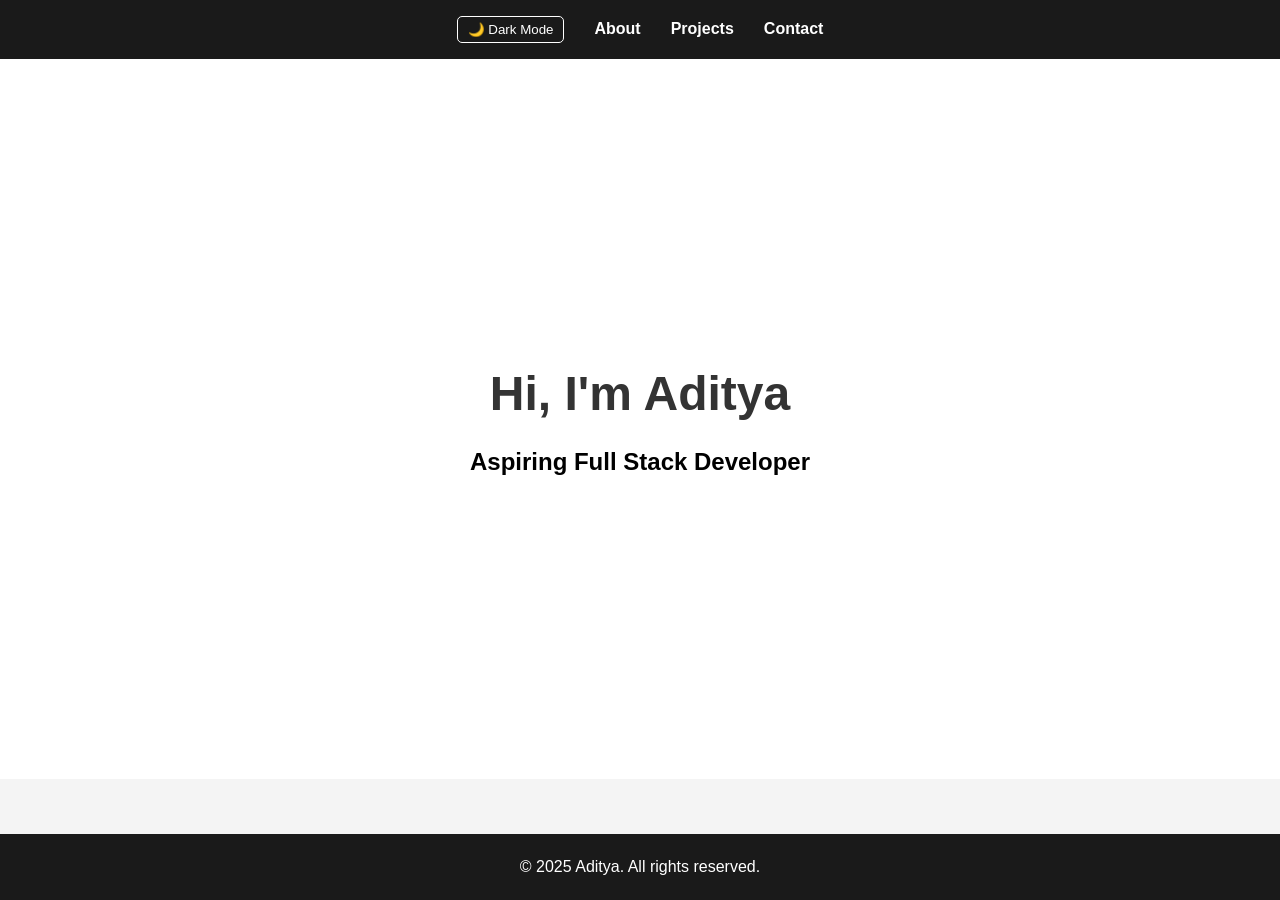
==== index.html @ 00f7a6db "Migrated code to Official Internship Repo" ====
<!DOCTYPE html>
<html lang="en">
<head>
    <link rel="stylesheet" href="style.css">
    <meta charset="UTF-8">
    <meta name="viewport" content="width=device-width, initial-scale=1.0">
    <title>Aditya | Full Stack Developer</title>
    <meta name="description" content="Portfolio of Aditya, a Full Stack Developer specializing in MERN stack.">
</head>
<body>
    <header>
        <nav>
            <ul>
                <button id="theme-toggle">🌙 Dark Mode</button>
                <li><a href="home">About</a></li>
                <li><a href="projects">Projects</a></li>
                <li><a href="contact">Contact</a></li>
            </ul>
        </nav>
    </header>
    <main>
        <section class="hero">
        <h1>Hi, I'm Aditya</h1>
        <h2>Aspiring Full Stack Developer</h2>
        </section>
    </main>
    <footer>
        <p>&copy; 2025 Aditya. All rights reserved.</p>
    </footer>
</body>
    <script src="script.js"></script>

</html>
---- style.css ----
* {
    margin: 0;
    padding: 0;
    box-sizing: border-box; 
}

body {
    font-family: 'Segoe UI', Tahoma, Geneva, Verdana, sans-serif;
    line-height: 1.6;
    background-color: #f4f4f4;
    
    min-height: 100vh;      
    display: flex;          
    flex-direction: column; 
}


nav {
    background-color: #1a1a1a; 
    color: white;
    padding: 1rem;
    position: sticky; 
    top: 0;
}

nav ul {
    list-style: none;
    display: flex; 
    justify-content: center;
    gap: 30px;
}

nav a {
    color: white;
    text-decoration: none;
    font-weight: bold;
}

.hero {
    height: 80vh; 
    background-color: #ffffff;
    display: flex;
    flex-direction: column;
    justify-content: center;
    align-items: center;
    text-align: center;
}

.hero h1 {
    font-size: 3rem;
    margin-bottom: 10px;
    color: #333;
}

.hero p {
    font-size: 1.2rem;
    color: #666;
}

footer {
    background-color: #1a1a1a;
    color: white;
    text-align: center;
    padding: 20px;
    margin-top: auto;
}

/* Dark Mode Styles */
.dark-mode {
    background-color: #121212;
    color: white;
}

.dark-mode nav {
    background-color: #000;
}

.dark-mode .hero {
    background-color: #1e1e1e;
    border-bottom: 5px solid #1e1e1e;
}

.dark-mode .hero h1 {
    color: white;
}

/* Button Styling (Optional but looks nice) */
#theme-toggle {
    background: none;
    border: 1px solid white;
    color: white;
    padding: 5px 10px;
    cursor: pointer;
    border-radius: 5px;
}
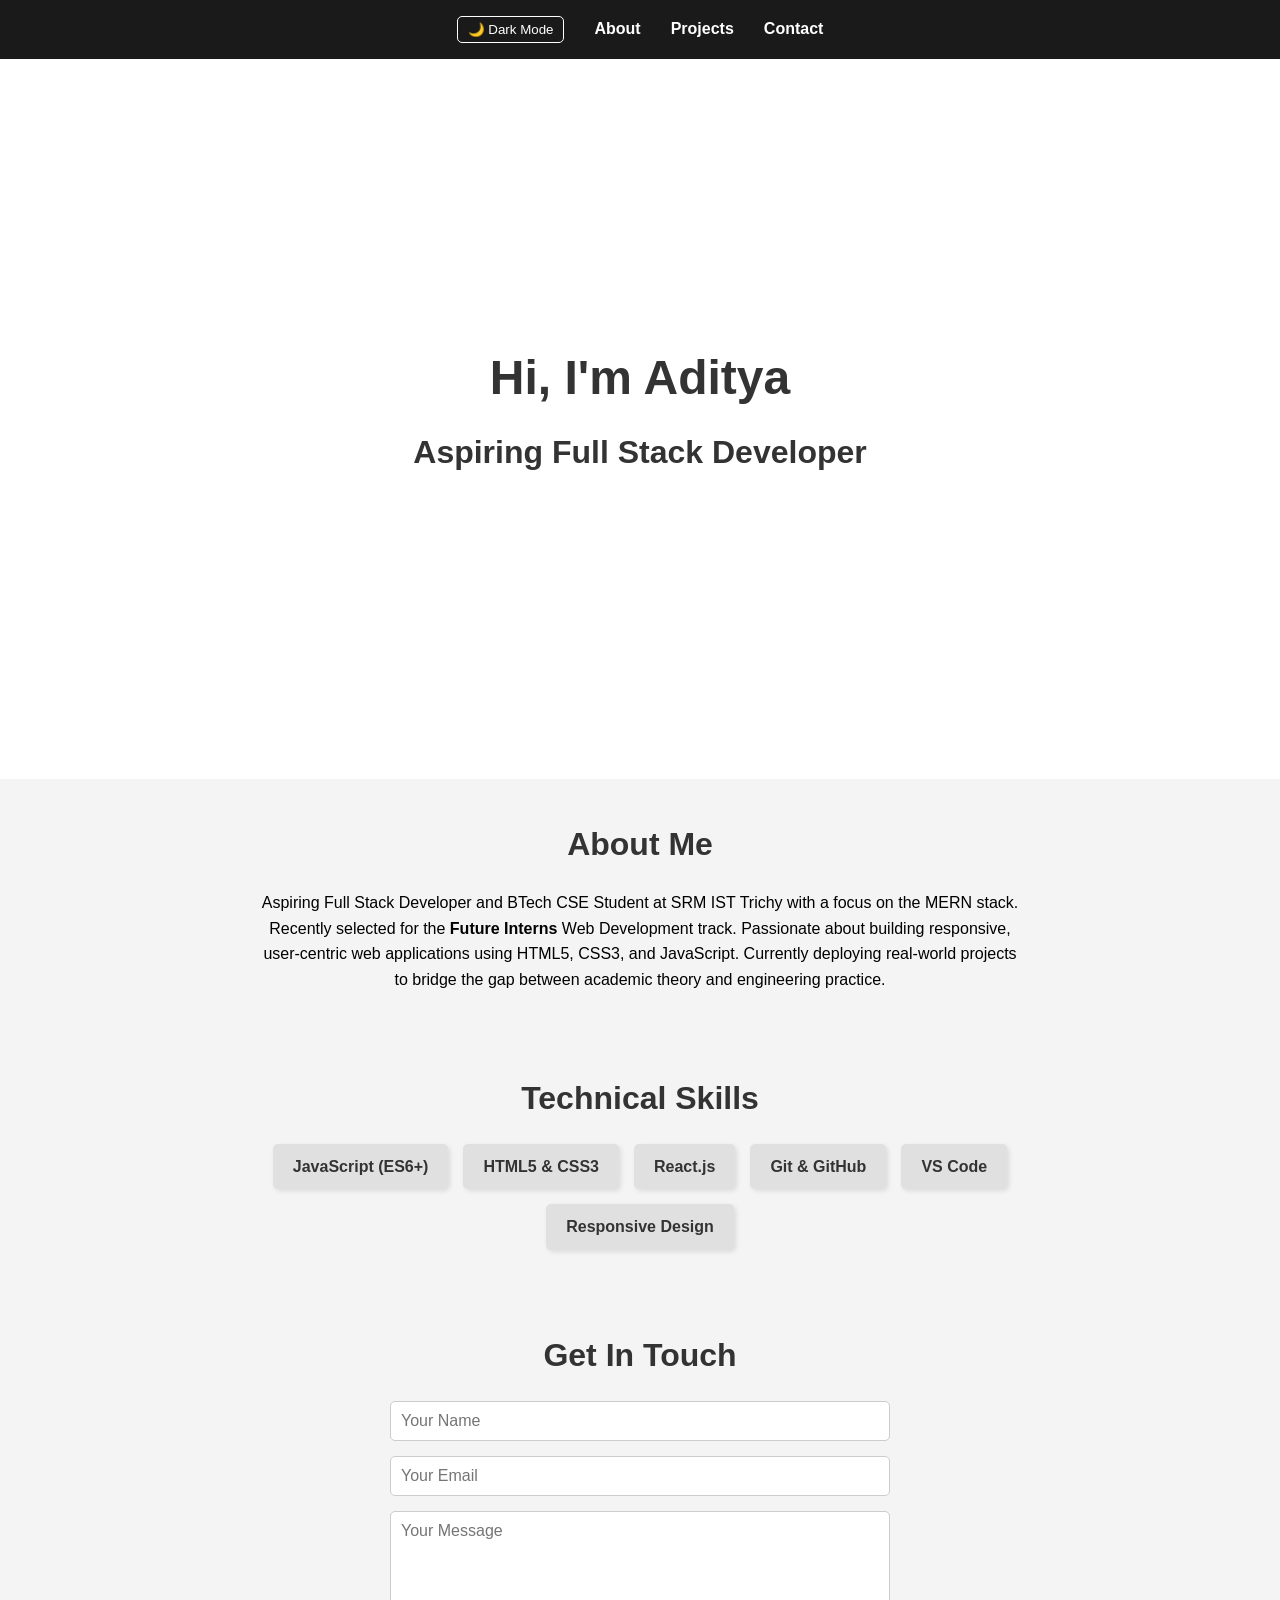
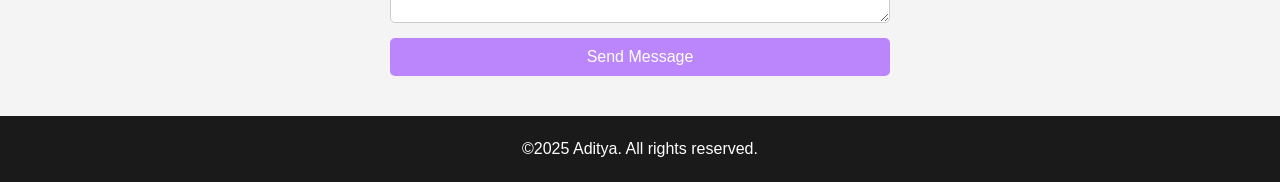
==== commit ab514a55: "Day 4: Added About, Skills, and Contact sections" ====
--- a/index.html
+++ b/index.html
@@ -23,9 +23,38 @@
         <h1>Hi, I'm Aditya</h1>
         <h2>Aspiring Full Stack Developer</h2>
         </section>
+        <section id="about" class="container">
+    <h2>About Me</h2>
+    <p>
+        Aspiring Full Stack Developer and BTech CSE Student at SRM IST Trichy with a focus on the MERN stack. 
+        Recently selected for the <strong>Future Interns</strong> Web Development track. 
+        Passionate about building responsive, user-centric web applications using HTML5, CSS3, and JavaScript. 
+        Currently deploying real-world projects to bridge the gap between academic theory and engineering practice.
+    </p>
+</section>
+<section id="skills" class="container">
+    <h2>Technical Skills</h2>
+    <div class="skills-grid">
+        <div class="skill-card">JavaScript (ES6+)</div>
+        <div class="skill-card">HTML5 & CSS3</div>
+        <div class="skill-card">React.js</div>
+        <div class="skill-card">Git & GitHub</div>
+        <div class="skill-card">VS Code</div>
+        <div class="skill-card">Responsive Design</div>
+    </div>
+</section>
+<section id="contact" class="container">
+    <h2>Get In Touch</h2>
+    <form class="contact-form">
+        <input type="text" placeholder="Your Name" required>
+        <input type="email" placeholder="Your Email" required>
+        <textarea placeholder="Your Message" rows="5" required></textarea>
+        <button type="submit">Send Message</button>
+    </form>
+</section>
     </main>
     <footer>
-        <p>&copy; 2025 Aditya. All rights reserved.</p>
+        <p>&copy;2025 Aditya. All rights reserved.</p>
     </footer>
 </body>
     <script src="script.js"></script>
--- a/style.css
+++ b/style.css
@@ -65,7 +65,7 @@
     margin-top: auto;
 }
 
-/* Dark Mode Styles */
+
 .dark-mode {
     background-color: #121212;
     color: white;
@@ -84,7 +84,6 @@
     color: white;
 }
 
-/* Button Styling (Optional but looks nice) */
 #theme-toggle {
     background: none;
     border: 1px solid white;
@@ -93,3 +92,86 @@
     cursor: pointer;
     border-radius: 5px;
 }
+
+/* SECTION STYLING */
+section.container {
+    padding: 40px 20px;
+    max-width: 800px;
+    margin: 0 auto; /* Centers the content */
+    text-align: center;
+}
+
+section h2 {
+    font-size: 2rem;
+    margin-bottom: 20px;
+    color: #333;
+}
+
+/* SKILLS GRID */
+.skills-grid {
+    display: flex;
+    justify-content: center;
+    flex-wrap: wrap; /* Allows items to wrap to next line on mobile */
+    gap: 15px;
+}
+
+.skill-card {
+    background: #e0e0e0;
+    padding: 10px 20px;
+    border-radius: 5px;
+    font-weight: bold;
+    color: #333;
+    box-shadow: 2px 2px 5px rgba(0,0,0,0.1);
+}
+
+/* DARK MODE ADJUSTMENTS FOR NEW SECTIONS */
+.dark-mode section h2 {
+    color: white;
+}
+
+.dark-mode .skill-card {
+    background: #333;
+    color: white;
+    box-shadow: 2px 2px 5px rgba(0,0,0,0.5);
+}
+
+/* CONTACT FORM STYLING */
+.contact-form {
+    display: flex;
+    flex-direction: column;
+    gap: 15px;
+    max-width: 500px;
+    margin: 0 auto; /* Centers the form */
+}
+
+.contact-form input,
+.contact-form textarea {
+    padding: 10px;
+    border: 1px solid #ccc;
+    border-radius: 5px;
+    font-size: 1rem;
+    font-family: inherit;
+}
+
+.contact-form button {
+    padding: 10px 20px;
+    background-color: #bb86fc; /* Purple accent */
+    color: white;
+    border: none;
+    border-radius: 5px;
+    cursor: pointer;
+    font-size: 1rem;
+    transition: background 0.3s;
+}
+
+.contact-form button:hover {
+    background-color: #9955e8; /* Darker purple on hover */
+}
+
+/* DARK MODE ADJUSTMENTS FOR FORM */
+.dark-mode .contact-form input,
+.dark-mode .contact-form textarea {
+    background-color: #333;
+    color: white;
+    border: 1px solid #555;
+}
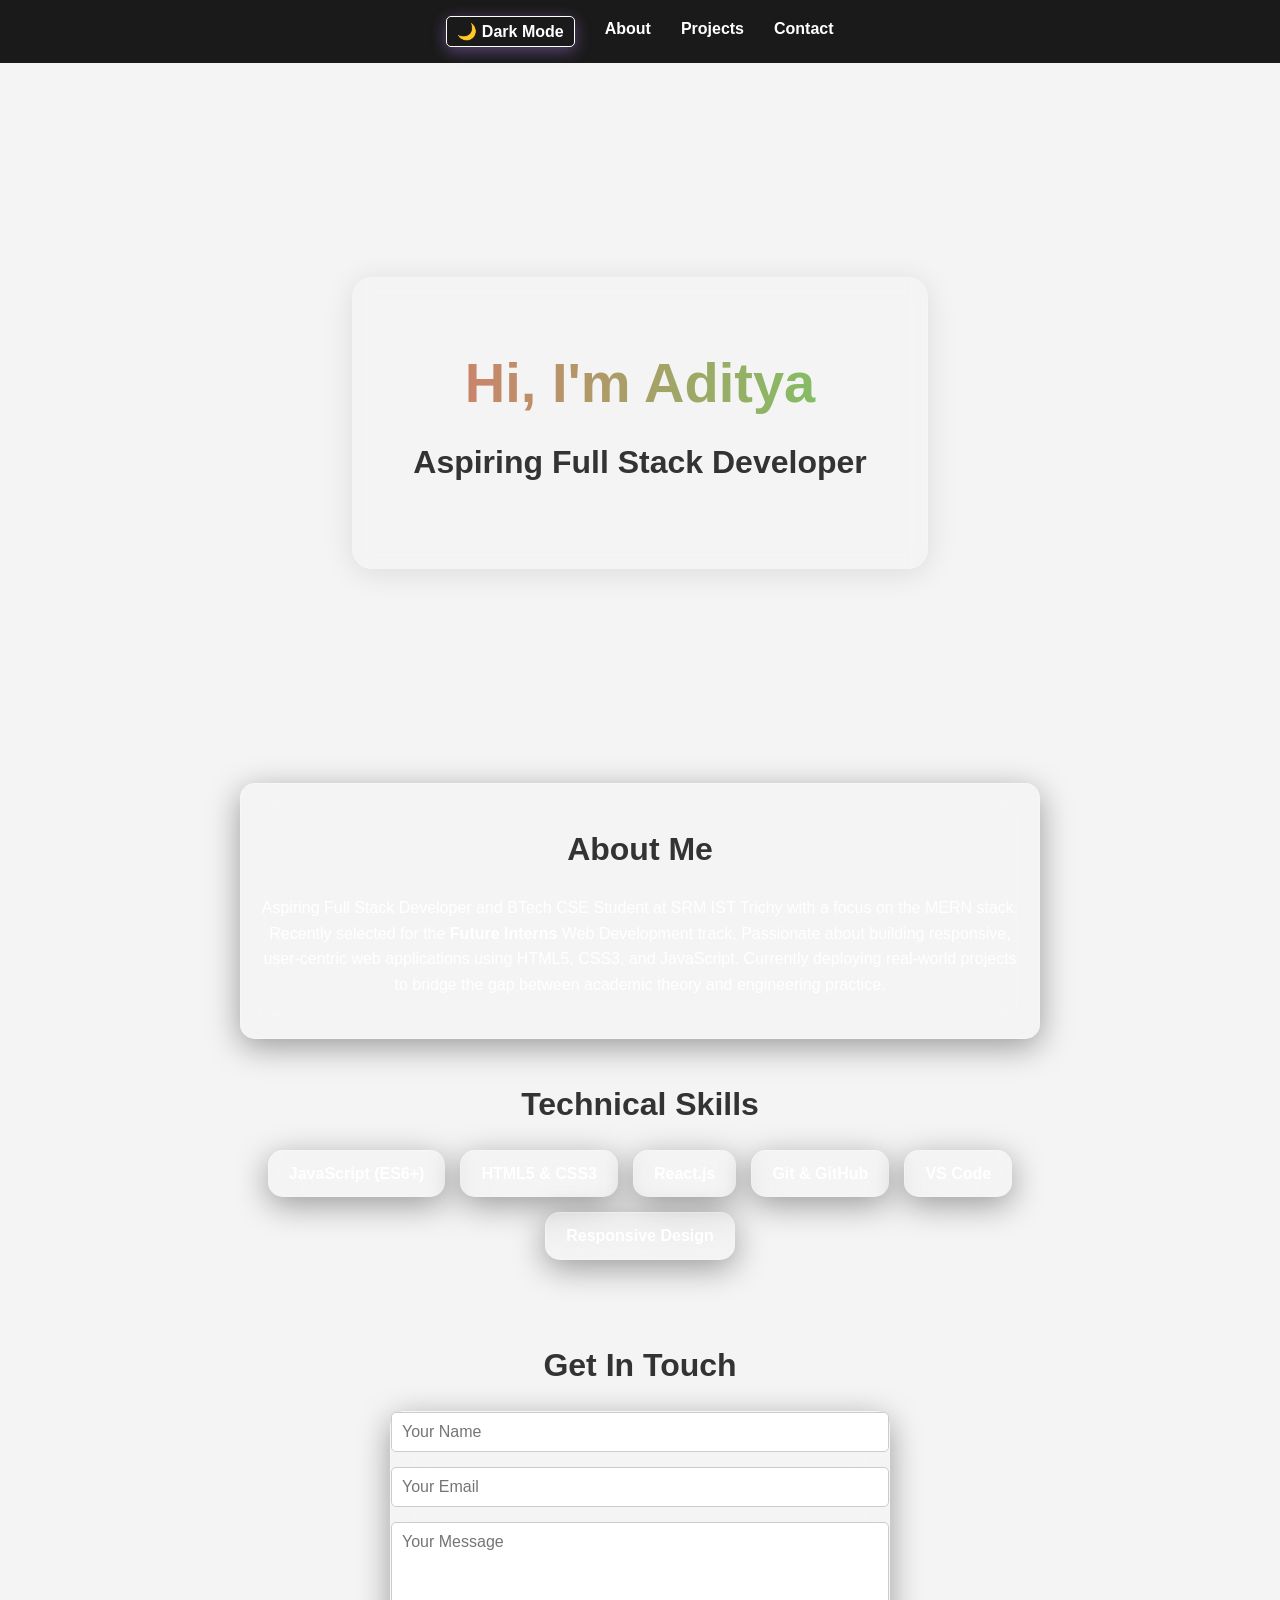
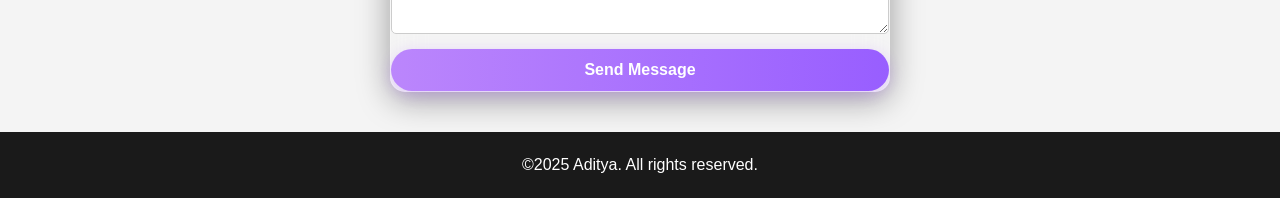
==== commit 60db2375: "Day 4 update: Added Glassmorphism and Background Image" ====
--- a/index.html
+++ b/index.html
@@ -20,8 +20,10 @@
     </header>
     <main>
         <section class="hero">
-        <h1>Hi, I'm Aditya</h1>
-        <h2>Aspiring Full Stack Developer</h2>
+            <div class="glass-box">
+                <h1>Hi, I'm Aditya</h1>
+                <h2>Aspiring Full Stack Developer</h2>
+            </div>
         </section>
         <section id="about" class="container">
     <h2>About Me</h2>
--- a/style.css
+++ b/style.css
@@ -38,7 +38,8 @@
 
 .hero {
     height: 80vh; 
-    background-color: #ffffff;
+    background-color: transparent
+    padding: 150px 20px;;
     display: flex;
     flex-direction: column;
     justify-content: center;
@@ -47,9 +48,16 @@
 }
 
 .hero h1 {
-    font-size: 3rem;
+    font-size: 3.5rem;
     margin-bottom: 10px;
-    color: #333;
+    
+    /* THE MAGIC TRICK */
+    background: linear-gradient(90deg, #d47c6b, #7bc463);
+    -webkit-background-clip: text;
+    background-clip: text;
+    color: transparent; /* Hides the white text so the gradient shows */
+    
+    font-weight: 800; /* Make it thick */
 }
 
 .hero p {
@@ -66,22 +74,19 @@
 }
 
 
-.dark-mode {
-    background-color: #121212;
-    color: white;
+body.dark-mode {
+    background-color: #050505;
+    background-image:
+    linear-gradient(rgba(0,0,0,0.7), rgba(0,0,0,0.7)), url("bg.jpg");
+    background-size: cover;
+    background-position: center;
+    background-attachment: fixed;
+    color: white;
+    min-height: 100vh;
 }
 
 .dark-mode nav {
     background-color: #000;
-}
-
-.dark-mode .hero {
-    background-color: #1e1e1e;
-    border-bottom: 5px solid #1e1e1e;
-}
-
-.dark-mode .hero h1 {
-    color: white;
 }
 
 #theme-toggle {
@@ -132,7 +137,7 @@
 .dark-mode .skill-card {
     background: #333;
     color: white;
-    box-shadow: 2px 2px 5px rgba(0,0,0,0.5);
+    box-shadow: 2px 2px 5px rgba(192, 105, 229, 0.5);
 }
 
 /* CONTACT FORM STYLING */
@@ -153,19 +158,21 @@
     font-family: inherit;
 }
 
-.contact-form button {
-    padding: 10px 20px;
-    background-color: #bb86fc; /* Purple accent */
-    color: white;
+button, .contact-form button {
+    background: linear-gradient(90deg, #bb86fc, #985eff);
     border: none;
-    border-radius: 5px;
+    border-radius: 50px; /* Capsule shape */
+    padding: 12px 30px;
+    font-size: 1rem;
+    font-weight: bold;
+    color: white;
     cursor: pointer;
-    font-size: 1rem;
-    transition: background 0.3s;
-}
-
-.contact-form button:hover {
-    background-color: #9955e8; /* Darker purple on hover */
+    box-shadow: 0 4px 15px rgba(187, 134, 252, 0.4); /* Glowing Shadow */
+    transition: transform 0.2s;
+}
+
+button:hover {
+    transform: scale(1.05); /* Slightly grow on hover */
 }
 
 /* DARK MODE ADJUSTMENTS FOR FORM */
@@ -175,3 +182,48 @@
     color: white;
     border: 1px solid #555;
 }
+
+/* GLASSMORPHISM CARD STYLE */
+.skill-card, 
+.contact-form, 
+#about {
+    background: rgba(255, 255, 255, 0.03); /* 3% White (See-through) */
+    backdrop-filter: blur(16px);
+    -webkit-backdrop-filter: blur(16px); /* The Blur Effect */
+    border: 1px solid rgba(255, 255, 255, 0.15); /* Thin shiny border */
+    border-top: 1px solid rgba(255, 255, 255, 0.3);
+    border-left: 1px solid rgba(255, 255, 255,0.3);
+    box-shadow: 0 8px 32px 0 rgba(0, 0, 0, 0.37); /* Soft shadow */
+    border-radius: 15px;
+    color: white;
+    transition: transform 0.3s ease, box-shadow 0.3s ease;
+}
+
+/* HOVER EFFECT (Make them float) */
+.skill-card:hover {
+    transform: translateY(-10px); /* Move up */
+    box-shadow: 0 10px 40px rgba(187, 134, 252, 0.2); /* Purple Glow */
+    border-color: #bb86fc;
+}
+
+.glass-box {
+    padding: 60px;
+    background : rgba(255,255,255,0.03);
+    backdrop-filter: blur(10px);
+    -webkit-backdrop-filter: blur(10px);
+    border-radius: 20px;
+    border : 1px solid rgba(255,255,255,0.1);
+    box-shadow: 0 4px 30px rgba(0,0,0,0.1);
+}
+
+.hero, .dark-mode .hero {
+    background-color: transparent !important;
+    border: none !important;
+}
+
+.hero h1, .dark-mode .hero h1 {
+    background: liners-gradient(90deg, #bb86fc, #00d4ff);
+    -webkit-background-clip: text;
+    background-clip: text;
+    color: transparent;
+}
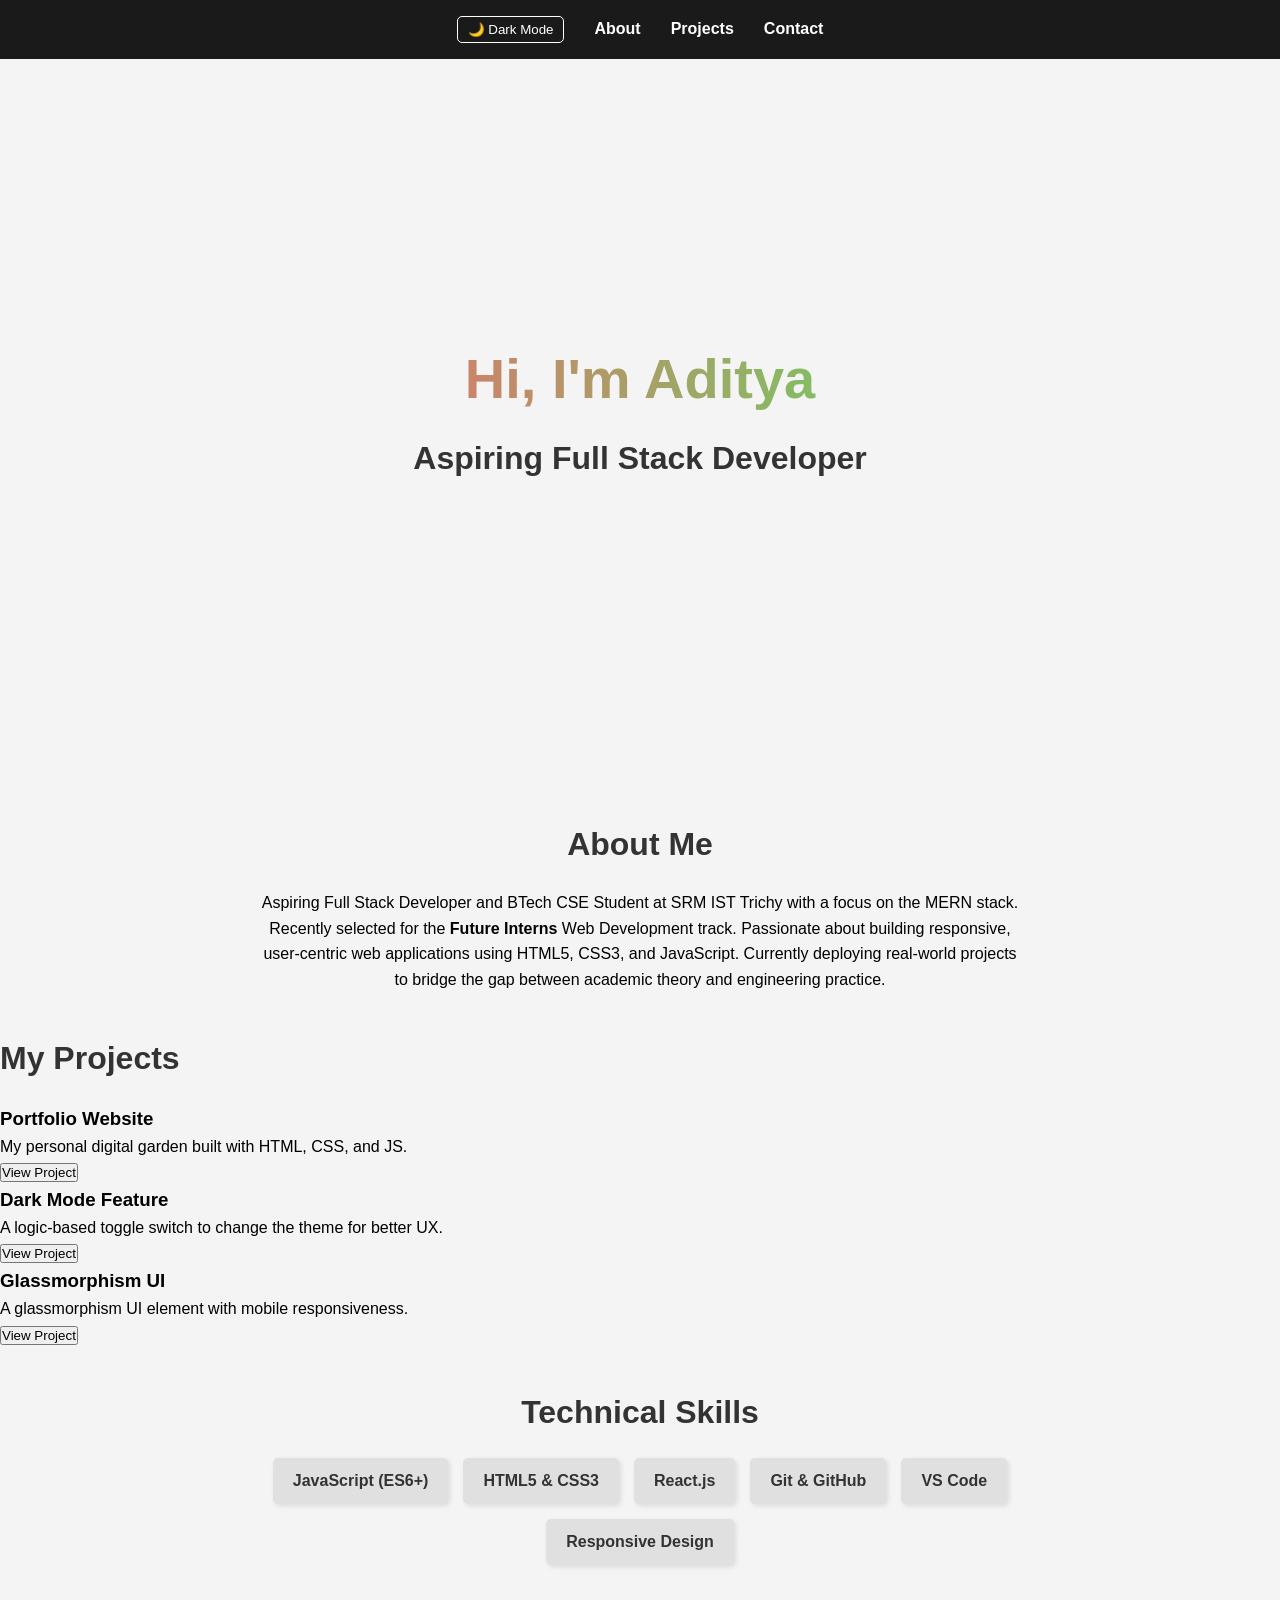
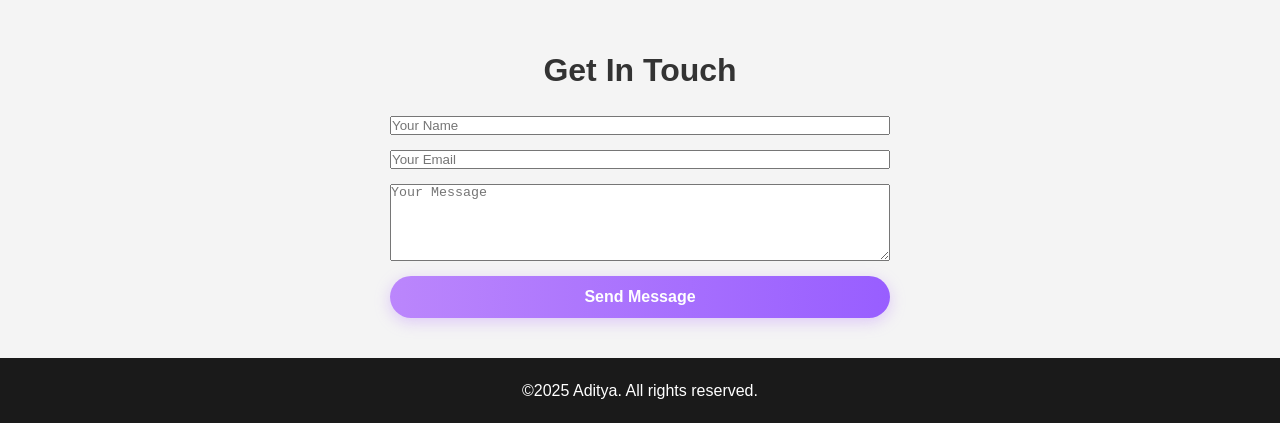
==== commit 14be3c73: "Day 6: Added dynamic project rendering" ====
--- a/index.html
+++ b/index.html
@@ -34,6 +34,12 @@
         Currently deploying real-world projects to bridge the gap between academic theory and engineering practice.
     </p>
 </section>
+
+<section id="projects">
+    <h2>My Projects</h2>
+    <div id="projects-container" class="project-grid"></div>
+</section>
+
 <section id="skills" class="container">
     <h2>Technical Skills</h2>
     <div class="skills-grid">
@@ -45,6 +51,7 @@
         <div class="skill-card">Responsive Design</div>
     </div>
 </section>
+
 <section id="contact" class="container">
     <h2>Get In Touch</h2>
     <form class="contact-form">
@@ -54,11 +61,11 @@
         <button type="submit">Send Message</button>
     </form>
 </section>
+
     </main>
     <footer>
         <p>&copy;2025 Aditya. All rights reserved.</p>
     </footer>
+        <script src="script.js"></script>
 </body>
-    <script src="script.js"></script>
-
 </html>
--- a/style.css
+++ b/style.css
@@ -51,13 +51,13 @@
     font-size: 3.5rem;
     margin-bottom: 10px;
     
-    /* THE MAGIC TRICK */
+   
     background: linear-gradient(90deg, #d47c6b, #7bc463);
     -webkit-background-clip: text;
     background-clip: text;
-    color: transparent; /* Hides the white text so the gradient shows */
-    
-    font-weight: 800; /* Make it thick */
+    color: transparent; 
+    
+    font-weight: 800;
 }
 
 .hero p {
@@ -98,11 +98,11 @@
     border-radius: 5px;
 }
 
-/* SECTION STYLING */
+
 section.container {
     padding: 40px 20px;
     max-width: 800px;
-    margin: 0 auto; /* Centers the content */
+    margin: 0 auto; 
     text-align: center;
 }
 
@@ -112,11 +112,11 @@
     color: #333;
 }
 
-/* SKILLS GRID */
+
 .skills-grid {
     display: flex;
     justify-content: center;
-    flex-wrap: wrap; /* Allows items to wrap to next line on mobile */
+    flex-wrap: wrap;
     gap: 15px;
 }
 
@@ -129,7 +129,7 @@
     box-shadow: 2px 2px 5px rgba(0,0,0,0.1);
 }
 
-/* DARK MODE ADJUSTMENTS FOR NEW SECTIONS */
+
 .dark-mode section h2 {
     color: white;
 }
@@ -140,14 +140,13 @@
     box-shadow: 2px 2px 5px rgba(192, 105, 229, 0.5);
 }
 
-/* CONTACT FORM STYLING */
+
 .contact-form {
     display: flex;
     flex-direction: column;
     gap: 15px;
     max-width: 500px;
-    margin: 0 auto; /* Centers the form */
-}
+    margin: 0 auto;
 
 .contact-form input,
 .contact-form textarea {
@@ -161,21 +160,21 @@
 button, .contact-form button {
     background: linear-gradient(90deg, #bb86fc, #985eff);
     border: none;
-    border-radius: 50px; /* Capsule shape */
+    border-radius: 50px;
     padding: 12px 30px;
     font-size: 1rem;
     font-weight: bold;
     color: white;
     cursor: pointer;
-    box-shadow: 0 4px 15px rgba(187, 134, 252, 0.4); /* Glowing Shadow */
+    box-shadow: 0 4px 15px rgba(187, 134, 252, 0.4);
     transition: transform 0.2s;
 }
 
 button:hover {
-    transform: scale(1.05); /* Slightly grow on hover */
-}
-
-/* DARK MODE ADJUSTMENTS FOR FORM */
+    transform: scale(1.05);
+}
+
+
 .dark-mode .contact-form input,
 .dark-mode .contact-form textarea {
     background-color: #333;
@@ -183,26 +182,26 @@
     border: 1px solid #555;
 }
 
-/* GLASSMORPHISM CARD STYLE */
+
 .skill-card, 
 .contact-form, 
-#about {
-    background: rgba(255, 255, 255, 0.03); /* 3% White (See-through) */
+#about { 
+    background: rgba(255, 255, 255, 0.03);
     backdrop-filter: blur(16px);
-    -webkit-backdrop-filter: blur(16px); /* The Blur Effect */
-    border: 1px solid rgba(255, 255, 255, 0.15); /* Thin shiny border */
+    -webkit-backdrop-filter: blur(16px); 
+    border: 1px solid rgba(255, 255, 255, 0.15); 
     border-top: 1px solid rgba(255, 255, 255, 0.3);
     border-left: 1px solid rgba(255, 255, 255,0.3);
-    box-shadow: 0 8px 32px 0 rgba(0, 0, 0, 0.37); /* Soft shadow */
+    box-shadow: 0 8px 32px 0 rgba(0, 0, 0, 0.37); 
     border-radius: 15px;
     color: white;
     transition: transform 0.3s ease, box-shadow 0.3s ease;
 }
 
-/* HOVER EFFECT (Make them float) */
+
 .skill-card:hover {
-    transform: translateY(-10px); /* Move up */
-    box-shadow: 0 10px 40px rgba(187, 134, 252, 0.2); /* Purple Glow */
+    transform: translateY(-10px);
+    box-shadow: 0 10px 40px rgba(187, 134, 252, 0.2); 
     border-color: #bb86fc;
 }
 
@@ -227,3 +226,60 @@
     background-clip: text;
     color: transparent;
 }
+
+
+@media (max-width: 768px) {
+    
+   
+    .hero h1 {
+        font-size: 2.5rem; 
+    }
+
+    
+    .glass-box, section.container {
+        padding: 30px 20px; 
+        width: 95%; 
+    }
+
+    
+    nav ul {
+        flex-direction: column;
+        gap: 15px;
+        padding-bottom: 10px;
+    }
+}
+
+section h2 {
+    text-align: center;
+    margin-top: 40px;
+    margin-bottom: 20px;
+    font-size: 2.5rem;
+}
+
+
+.project-card {
+    background: rgba(255, 255, 255, 0.05); 
+    backdrop-filter: blur(10px);
+    -webkit-backdrop-filter: blur(10px);
+    
+    padding: 20px;
+    border-radius: 15px;
+    
+    
+    margin: 10px;
+    
+    border: 1px solid rgba(255, 255, 255, 0.1);
+    min-width: 250px;
+    text-align: center;
+    flex: 1;
+    box-shadow: 0 4px 15px rgba(0,0,0,0.2);
+    color: white;
+}
+
+#projects-container {
+    display: flex;
+    gap: 20px;
+    flex-wrap: wrap;
+    justify-content: center;
+    padding : 20px;
+}
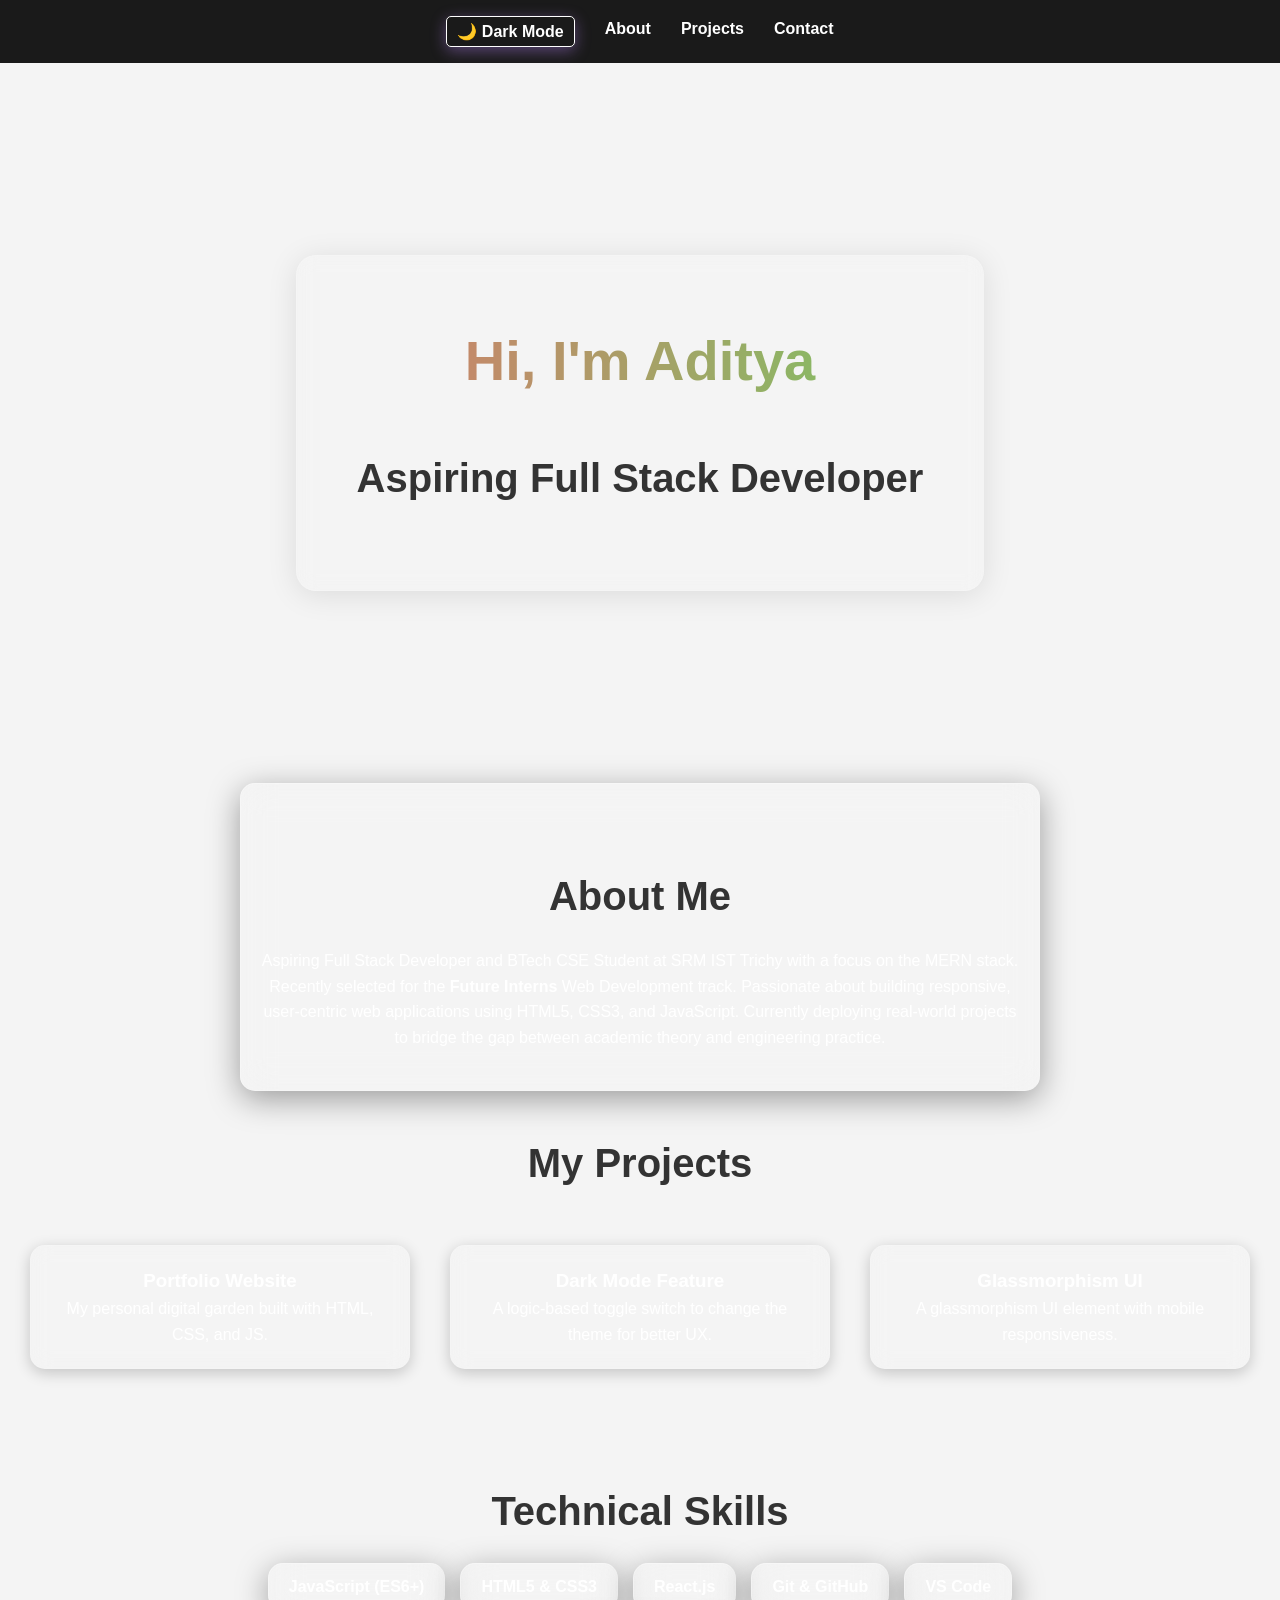
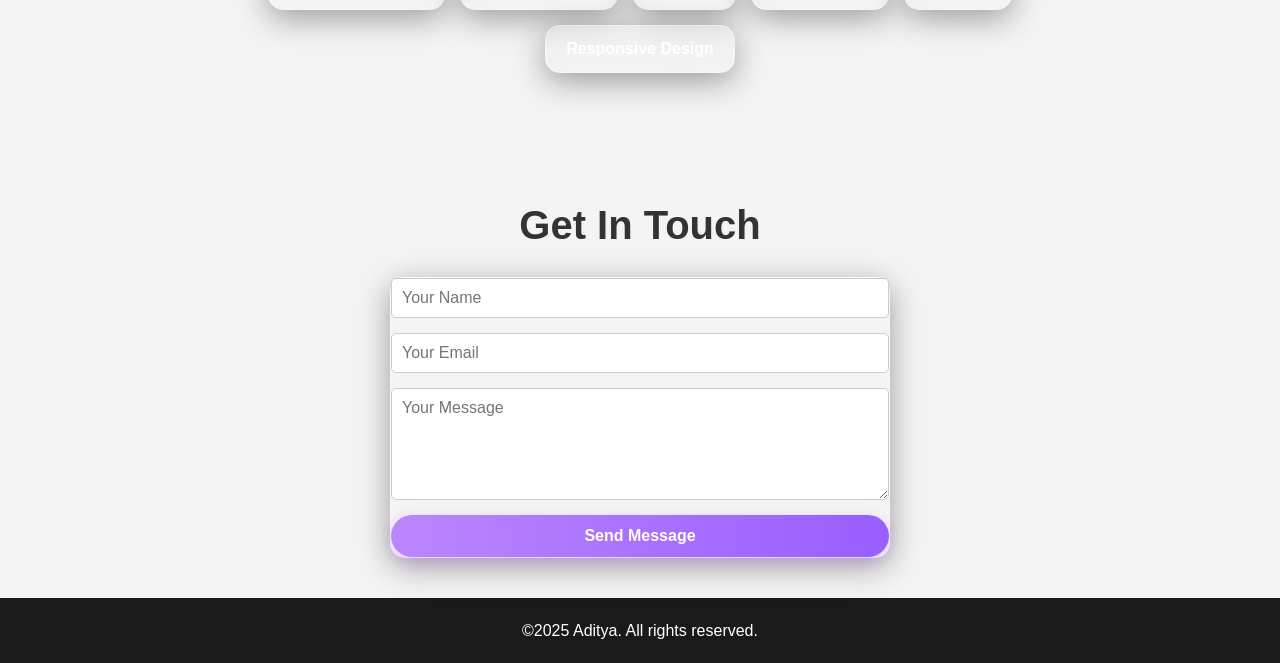
==== commit 83812fa2: "Day 6 update 2: Giving finishing touches to the nav bar" ====
--- a/index.html
+++ b/index.html
@@ -12,9 +12,9 @@
         <nav>
             <ul>
                 <button id="theme-toggle">🌙 Dark Mode</button>
-                <li><a href="home">About</a></li>
-                <li><a href="projects">Projects</a></li>
-                <li><a href="contact">Contact</a></li>
+                <li><a href="#about">About</a></li>
+                <li><a href="#projects">Projects</a></li>
+                <li><a href="#contact">Contact</a></li>
             </ul>
         </nav>
     </header>
--- a/style.css
+++ b/style.css
@@ -38,8 +38,8 @@
 
 .hero {
     height: 80vh; 
-    background-color: transparent
-    padding: 150px 20px;;
+    background-color: transparent;
+    padding: 150px 20px;
     display: flex;
     flex-direction: column;
     justify-content: center;
@@ -51,11 +51,10 @@
     font-size: 3.5rem;
     margin-bottom: 10px;
     
-   
     background: linear-gradient(90deg, #d47c6b, #7bc463);
     -webkit-background-clip: text;
     background-clip: text;
-    color: transparent; 
+    color: transparent;
     
     font-weight: 800;
 }
@@ -98,11 +97,11 @@
     border-radius: 5px;
 }
 
-
+/* SECTION STYLING */
 section.container {
     padding: 40px 20px;
     max-width: 800px;
-    margin: 0 auto; 
+    margin: 0 auto; /* Centers the content */
     text-align: center;
 }
 
@@ -112,11 +111,11 @@
     color: #333;
 }
 
-
+/* SKILLS GRID */
 .skills-grid {
     display: flex;
     justify-content: center;
-    flex-wrap: wrap;
+    flex-wrap: wrap; /* Allows items to wrap to next line on mobile */
     gap: 15px;
 }
 
@@ -129,7 +128,7 @@
     box-shadow: 2px 2px 5px rgba(0,0,0,0.1);
 }
 
-
+/* DARK MODE ADJUSTMENTS FOR NEW SECTIONS */
 .dark-mode section h2 {
     color: white;
 }
@@ -140,13 +139,14 @@
     box-shadow: 2px 2px 5px rgba(192, 105, 229, 0.5);
 }
 
-
+/* CONTACT FORM STYLING */
 .contact-form {
     display: flex;
     flex-direction: column;
     gap: 15px;
     max-width: 500px;
-    margin: 0 auto;
+    margin: 0 auto; /* Centers the form */
+}
 
 .contact-form input,
 .contact-form textarea {
@@ -160,21 +160,21 @@
 button, .contact-form button {
     background: linear-gradient(90deg, #bb86fc, #985eff);
     border: none;
-    border-radius: 50px;
+    border-radius: 50px; /* Capsule shape */
     padding: 12px 30px;
     font-size: 1rem;
     font-weight: bold;
     color: white;
     cursor: pointer;
-    box-shadow: 0 4px 15px rgba(187, 134, 252, 0.4);
+    box-shadow: 0 4px 15px rgba(187, 134, 252, 0.4); /* Glowing Shadow */
     transition: transform 0.2s;
 }
 
 button:hover {
-    transform: scale(1.05);
-}
-
-
+    transform: scale(1.05); /* Slightly grow on hover */
+}
+
+/* DARK MODE ADJUSTMENTS FOR FORM */
 .dark-mode .contact-form input,
 .dark-mode .contact-form textarea {
     background-color: #333;
@@ -182,26 +182,26 @@
     border: 1px solid #555;
 }
 
-
+/* GLASSMORPHISM CARD STYLE */
 .skill-card, 
 .contact-form, 
-#about { 
-    background: rgba(255, 255, 255, 0.03);
+#about {
+    background: rgba(255, 255, 255, 0.03); /* 3% White (See-through) */
     backdrop-filter: blur(16px);
-    -webkit-backdrop-filter: blur(16px); 
-    border: 1px solid rgba(255, 255, 255, 0.15); 
+    -webkit-backdrop-filter: blur(16px); /* The Blur Effect */
+    border: 1px solid rgba(255, 255, 255, 0.15); /* Thin shiny border */
     border-top: 1px solid rgba(255, 255, 255, 0.3);
     border-left: 1px solid rgba(255, 255, 255,0.3);
-    box-shadow: 0 8px 32px 0 rgba(0, 0, 0, 0.37); 
+    box-shadow: 0 8px 32px 0 rgba(0, 0, 0, 0.37); /* Soft shadow */
     border-radius: 15px;
     color: white;
     transition: transform 0.3s ease, box-shadow 0.3s ease;
 }
 
-
+/* HOVER EFFECT (Make them float) */
 .skill-card:hover {
-    transform: translateY(-10px);
-    box-shadow: 0 10px 40px rgba(187, 134, 252, 0.2); 
+    transform: translateY(-10px); /* Move up */
+    box-shadow: 0 10px 40px rgba(187, 134, 252, 0.2); /* Purple Glow */
     border-color: #bb86fc;
 }
 
@@ -227,21 +227,21 @@
     color: transparent;
 }
 
-
+/* MOBILE RESPONSIVENESS */
 @media (max-width: 768px) {
     
-   
+    /* 1. Shrink the big text */
     .hero h1 {
-        font-size: 2.5rem; 
+        font-size: 2.5rem; /* Smaller than the desktop 3.5rem */
     }
 
-    
+    /* 2. Fix the cramped box padding */
     .glass-box, section.container {
-        padding: 30px 20px; 
-        width: 95%; 
+        padding: 30px 20px; /* Less vertical padding, standard side padding */
+        width: 95%; /* Make the box fill more of the screen width */
     }
 
-    
+    /* 3. Stack the Navbar (Optional, if it looks squished) */
     nav ul {
         flex-direction: column;
         gap: 15px;
@@ -256,18 +256,13 @@
     font-size: 2.5rem;
 }
 
-
 .project-card {
-    background: rgba(255, 255, 255, 0.05); 
+    background: rgba(255, 255, 255, 0.05);
     backdrop-filter: blur(10px);
     -webkit-backdrop-filter: blur(10px);
-    
     padding: 20px;
     border-radius: 15px;
-    
-    
     margin: 10px;
-    
     border: 1px solid rgba(255, 255, 255, 0.1);
     min-width: 250px;
     text-align: center;
